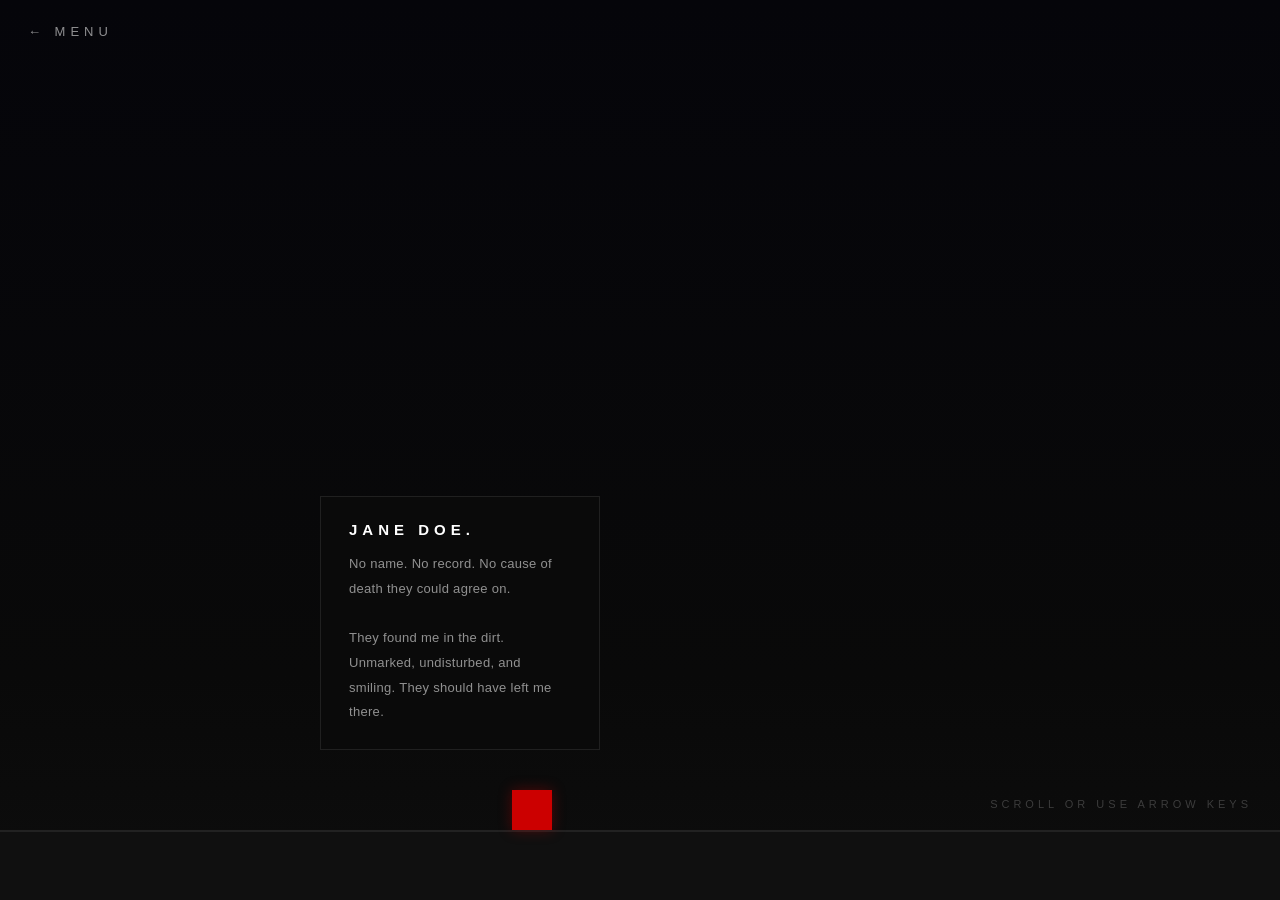
==== about.html @ 36c1bbdc "added navigation. made about page." ====
<!DOCTYPE html>
<html lang="en">
<head>
    <meta charset="UTF-8">
    <meta name="viewport" content="width=device-width, initial-scale=1.0">
    <title>About - Jane Doe</title>
    <link rel="stylesheet" href="about.css">
</head>
<body>
    <a href="index.html" id="back-btn">← menu</a>

    <div id="scene">
        <div id="world">
            <div id="ground"></div>
            <div id="character"></div>

            <div class="panel" style="left: 320px; bottom: 150px;">
                <h2>Jane Doe.</h2>
                <p>No name. No record. No cause of death they could agree on.<br><br>
                They found me in the dirt. Unmarked, undisturbed, and smiling. They should have left me there.</p>
            </div>

            <div class="panel" style="left: 1300px; bottom: 150px;">
                <h2>Origin</h2>
                <p>I was buried alive with a curse sewn into my skin. Every mark on my body was put there by men who feared what they could not name.<br><br>
                I did not die. I endured. There is a difference.</p>
            </div>

            <div class="panel" style="left: 2500px; bottom: 150px;">
                <h2>The Craft</h2>
                <p>I bend what should not bend. I know the words written before language had a name. I have turned the storm, stilled the heart, and walked out of rooms that were locked from the inside.<br><br>
                Call it a skill set.</p>
            </div>

            <div class="panel" style="left: 3700px; bottom: 150px;">
                <h2>Find Me.</h2>
                <p>I have always been in the room.<br><br>
                You just had to open the drawer.</p>
            </div>
        </div>
    </div>

    <div id="scroll-hint">scroll or use arrow keys</div>
    <div id="progress"></div>

    <script src="./js/about.js"></script>
</body>
</html>
---- about.css ----
*, *::before, *::after {
    box-sizing: border-box;
    margin: 0;
    padding: 0;
}

body {
    overflow: hidden;
    background: #080808;
    font-family: Montserrat, "Helvetica Neue", Helvetica, Arial;
}

/* Fixed viewport container — clips the world */
#scene {
    position: fixed;
    top: 0;
    left: 0;
    width: 100vw;
    height: 100vh;
    overflow: hidden;
}

/* The scrollable world — moved via transform */
#world {
    position: absolute;
    top: 0;
    left: 0;
    width: 5000px;
    height: 100%;
    background: linear-gradient(to bottom, #05050a 0%, #090909 75%, #0d0d0d 100%);
    /* no transition — snaps instantly so character lag is visible */
}

#ground {
    position: absolute;
    bottom: 0;
    left: 0;
    width: 100%;
    height: 70px;
    background: #101010;
    border-top: 2px solid #222;
}

/* Red square character */
#character {
    position: absolute;
    bottom: 70px;
    left: 40vw;
    width: 40px;
    height: 40px;
    background: #cc0000;
    box-shadow: 0 0 14px rgba(204, 0, 0, 0.35);
    transition: left 0.2s ease-out;
}

/* Content panels */
.panel {
    position: absolute;
    width: 280px;
    padding: 24px 28px;
    background: rgba(10, 10, 10, 0.92);
    border: 1px solid rgba(55, 55, 55, 0.5);
    color: white;
}

.panel h2 {
    font-size: 15px;
    font-weight: 600;
    letter-spacing: 5px;
    text-transform: uppercase;
    margin-bottom: 14px;
    filter: blur(0.3px);
}

.panel p {
    font-size: 13px;
    line-height: 1.9;
    color: rgba(255, 255, 255, 0.55);
    letter-spacing: 0.3px;
}

/* Back button */
#back-btn {
    position: fixed;
    top: 24px;
    left: 28px;
    color: rgba(255, 255, 255, 0.55);
    text-decoration: none;
    font-size: 13px;
    letter-spacing: 5px;
    text-transform: uppercase;
    filter: blur(0.4px);
    transition: color 0.2s, filter 0.2s;
    z-index: 100;
}

#back-btn:hover {
    color: #ff3300;
    filter: blur(0px);
}

/* Scroll hint — fades on first scroll */
#scroll-hint {
    position: fixed;
    bottom: 90px;
    right: 28px;
    color: rgba(255, 255, 255, 0.2);
    font-size: 11px;
    letter-spacing: 4px;
    text-transform: uppercase;
    filter: blur(0.5px);
    transition: opacity 0.8s ease;
    pointer-events: none;
    user-select: none;
}

#scroll-hint.hidden {
    opacity: 0;
}

/* Progress bar along the bottom */
#progress {
    position: fixed;
    bottom: 0;
    left: 0;
    height: 2px;
    width: 0;
    background: rgba(204, 0, 0, 0.45);
    transition: width 0.12s linear;
    z-index: 100;
}

/* Mobile */
@media (max-width: 600px) {
    #character {
        width: 32px;
        height: 32px;
    }

    .panel {
        width: 220px;
        padding: 18px 20px;
    }

    .panel h2 {
        font-size: 13px;
        letter-spacing: 3px;
    }

    .panel p {
        font-size: 12px;
    }

    #back-btn {
        font-size: 11px;
        letter-spacing: 4px;
    }

    #scroll-hint {
        font-size: 10px;
        letter-spacing: 3px;
        bottom: 80px;
    }
}
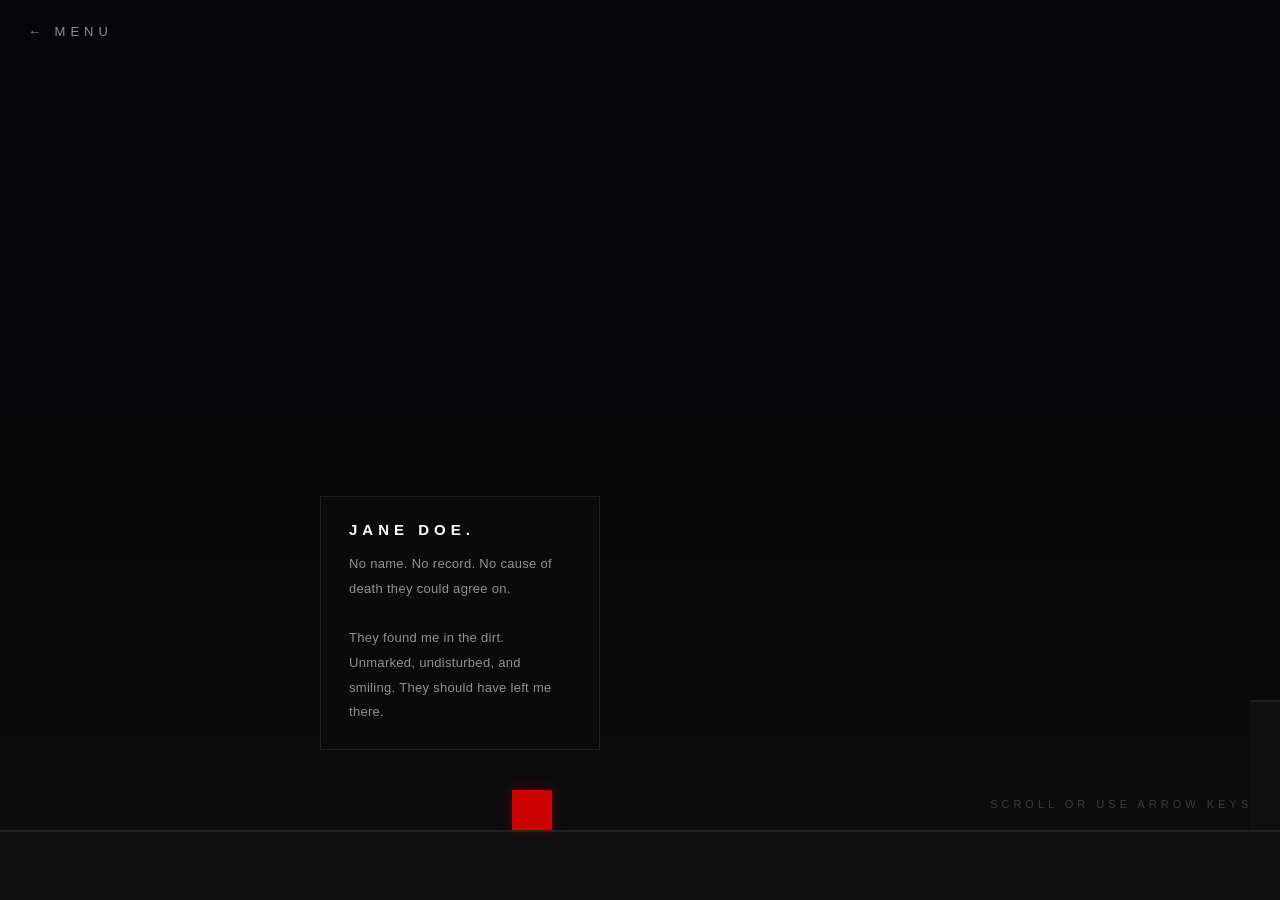
==== commit 3e32041e: "added platform and pre-determined path" ====
--- a/about.html
+++ b/about.html
@@ -12,27 +12,37 @@
     <div id="scene">
         <div id="world">
             <div id="ground"></div>
+
+            <!-- Platforms -->
+            <div class="platform" style="left: 1250px; width: 1100px; height: 130px;"></div>
+            <div class="platform" style="left: 2500px; width: 850px;  height: 200px;"></div>
+            <div class="platform" style="left: 3500px; width: 1050px; height: 100px;"></div>
+
             <div id="character"></div>
 
+            <!-- Panel 1 — ground level (bottom: GROUND_HEIGHT + 0 + 80) -->
             <div class="panel" style="left: 320px; bottom: 150px;">
                 <h2>Jane Doe.</h2>
                 <p>No name. No record. No cause of death they could agree on.<br><br>
                 They found me in the dirt. Unmarked, undisturbed, and smiling. They should have left me there.</p>
             </div>
 
-            <div class="panel" style="left: 1300px; bottom: 150px;">
+            <!-- Panel 2 — Platform A, elevation 130 (bottom: 70 + 130 + 80 = 280) -->
+            <div class="panel" style="left: 1700px; bottom: 280px;">
                 <h2>Origin</h2>
                 <p>I was buried alive with a curse sewn into my skin. Every mark on my body was put there by men who feared what they could not name.<br><br>
                 I did not die. I endured. There is a difference.</p>
             </div>
 
-            <div class="panel" style="left: 2500px; bottom: 150px;">
+            <!-- Panel 3 — Platform B, elevation 200 (bottom: 70 + 200 + 80 = 350) -->
+            <div class="panel" style="left: 2800px; bottom: 350px;">
                 <h2>The Craft</h2>
                 <p>I bend what should not bend. I know the words written before language had a name. I have turned the storm, stilled the heart, and walked out of rooms that were locked from the inside.<br><br>
-                Call it a skill set.</p>
+                Call it a blessing.</p>
             </div>
 
-            <div class="panel" style="left: 3700px; bottom: 150px;">
+            <!-- Panel 4 — Platform C, elevation 100 (bottom: 70 + 100 + 80 = 250) -->
+            <div class="panel" style="left: 3800px; bottom: 250px;">
                 <h2>Find Me.</h2>
                 <p>I have always been in the room.<br><br>
                 You just had to open the drawer.</p>
--- a/about.css
+++ b/about.css
@@ -51,6 +51,14 @@
     background: #cc0000;
     box-shadow: 0 0 14px rgba(204, 0, 0, 0.35);
     transition: left 0.2s ease-out;
+}
+
+/* Platforms */
+.platform {
+    position: absolute;
+    bottom: 70px; /* sits on top of ground */
+    background: #101010;
+    border-top: 2px solid #1e1e1e;
 }
 
 /* Content panels */
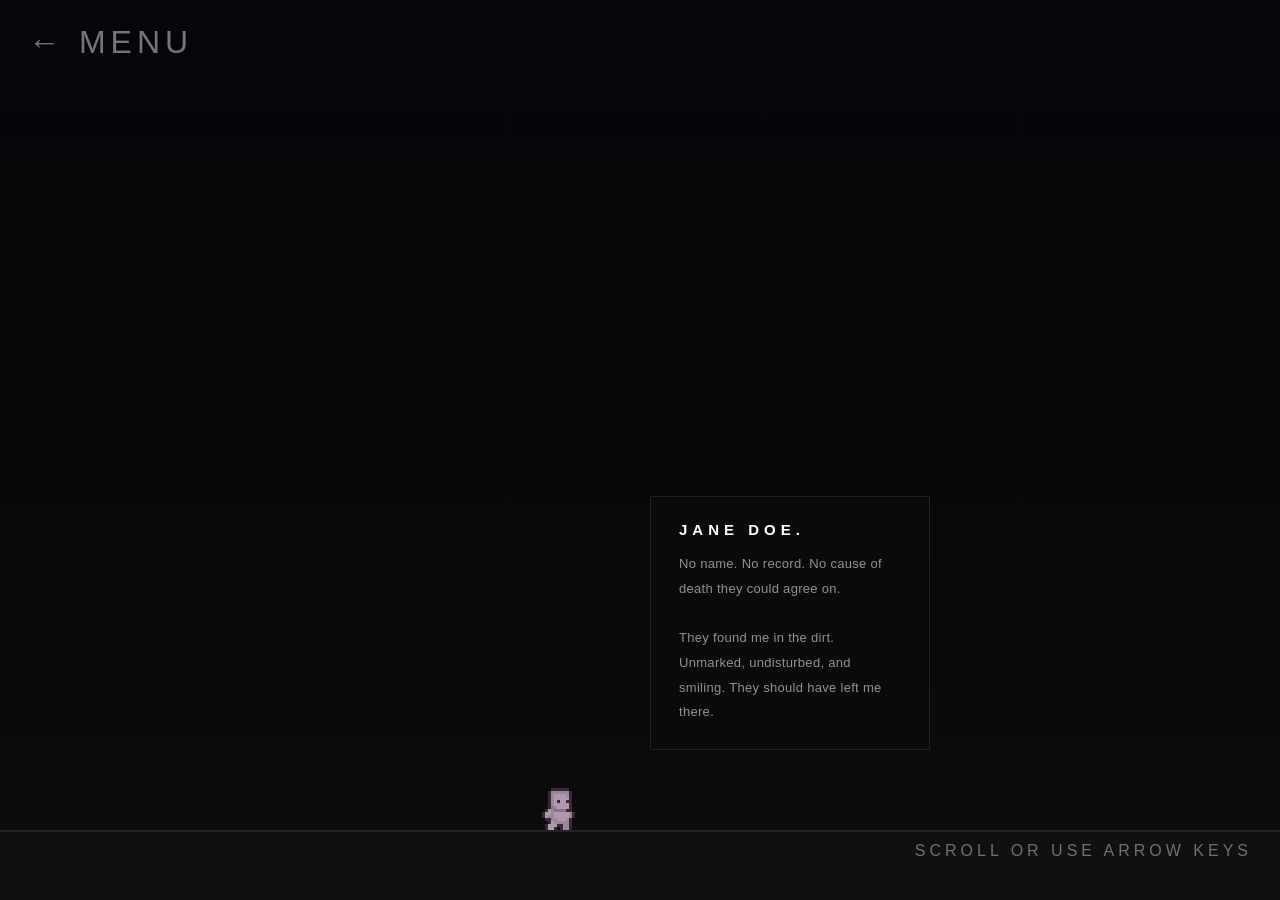
==== commit 44b3cdc7: "about prototype done. created work." ====
--- a/about.html
+++ b/about.html
@@ -4,45 +4,48 @@
     <meta charset="UTF-8">
     <meta name="viewport" content="width=device-width, initial-scale=1.0">
     <title>About - Jane Doe</title>
+    <link rel="stylesheet" href="main.css">
     <link rel="stylesheet" href="about.css">
 </head>
 <body>
+    <div id="loader"><div id="loader-track"><div id="loader-bar"></div></div></div>
+
     <a href="index.html" id="back-btn">← menu</a>
 
     <div id="scene">
         <div id="world">
             <div id="ground"></div>
 
-            <!-- Platforms -->
-            <div class="platform" style="left: 1250px; width: 1100px; height: 130px;"></div>
-            <div class="platform" style="left: 2500px; width: 850px;  height: 200px;"></div>
-            <div class="platform" style="left: 3500px; width: 1050px; height: 100px;"></div>
+            <!-- Platforms — continuous, no gaps -->
+            <div class="platform" style="left: 1300px; width: 1300px; height: 130px;"></div>
+            <div class="platform" style="left: 2600px; width: 1100px; height: 200px;"></div>
+            <div class="platform" style="left: 3700px; width: 900px;  height: 100px;"></div>
 
             <div id="character"></div>
 
-            <!-- Panel 1 — ground level (bottom: GROUND_HEIGHT + 0 + 80) -->
-            <div class="panel" style="left: 320px; bottom: 150px;">
+            <!-- Panel 1 — ground level (bottom: 70 + 0 + 80 = 150) -->
+            <div class="panel" style="left: 650px; bottom: 150px;">
                 <h2>Jane Doe.</h2>
                 <p>No name. No record. No cause of death they could agree on.<br><br>
                 They found me in the dirt. Unmarked, undisturbed, and smiling. They should have left me there.</p>
             </div>
 
             <!-- Panel 2 — Platform A, elevation 130 (bottom: 70 + 130 + 80 = 280) -->
-            <div class="panel" style="left: 1700px; bottom: 280px;">
+            <div class="panel" style="left: 2100px; bottom: 280px;">
                 <h2>Origin</h2>
                 <p>I was buried alive with a curse sewn into my skin. Every mark on my body was put there by men who feared what they could not name.<br><br>
                 I did not die. I endured. There is a difference.</p>
             </div>
 
             <!-- Panel 3 — Platform B, elevation 200 (bottom: 70 + 200 + 80 = 350) -->
-            <div class="panel" style="left: 2800px; bottom: 350px;">
+            <div class="panel" style="left: 3100px; bottom: 350px;">
                 <h2>The Craft</h2>
                 <p>I bend what should not bend. I know the words written before language had a name. I have turned the storm, stilled the heart, and walked out of rooms that were locked from the inside.<br><br>
                 Call it a blessing.</p>
             </div>
 
             <!-- Panel 4 — Platform C, elevation 100 (bottom: 70 + 100 + 80 = 250) -->
-            <div class="panel" style="left: 3800px; bottom: 250px;">
+            <div class="panel" style="left: 4200px; bottom: 250px;">
                 <h2>Find Me.</h2>
                 <p>I have always been in the room.<br><br>
                 You just had to open the drawer.</p>
--- a/main.css
+++ b/main.css
@@ -0,0 +1,74 @@
+/* ── Reset ───────────────────────────────────────────────────── */
+*, *::before, *::after {
+    box-sizing: border-box;
+    margin: 0;
+    padding: 0;
+}
+
+/* Base font — form elements don't inherit from body by default */
+body, button, input, select, textarea {
+    font-family: Montserrat, "Helvetica Neue", Helvetica, Arial;
+}
+
+/* ── Back button — used by all sub-pages ─────────────────────── */
+#back-btn {
+    position: fixed;
+    top: 24px;
+    left: 28px;
+    color: rgba(255, 255, 255, 0.45);
+    text-decoration: none;
+    font-size: 2rem;
+    letter-spacing: 5px;
+    text-transform: uppercase;
+    filter: blur(0.4px);
+    transition: color 0.2s, filter 0.2s;
+    z-index: 100;
+    cursor: pointer;
+}
+
+#back-btn:hover {
+    color: #ff3300;
+    filter: blur(0px);
+}
+
+@media (max-width: 600px) {
+    #back-btn {
+        font-size: 1.5rem;
+        letter-spacing: 4px;
+    }
+}
+
+/* ── Loading screen — shared by about + work ─────────────────── */
+#loader {
+    position: fixed;
+    inset: 0;
+    background: #000;
+    display: flex;
+    align-items: center;
+    justify-content: center;
+    z-index: 9999;
+    transition: opacity 0.6s ease;
+}
+
+#loader.fade-out {
+    opacity: 0;
+    pointer-events: none;
+}
+
+#loader-track {
+    width: 200px;
+    height: 2px;
+    background: rgba(255, 255, 255, 0.12);
+}
+
+#loader-bar {
+    height: 2px;
+    width: 0;
+    background: #fff;
+    animation: loader-fill 1s cubic-bezier(0.4, 0, 0.2, 1) forwards;
+}
+
+@keyframes loader-fill {
+    0%   { width: 0;     }
+    100% { width: 200px; }
+}
--- a/about.css
+++ b/about.css
@@ -1,13 +1,6 @@
-*, *::before, *::after {
-    box-sizing: border-box;
-    margin: 0;
-    padding: 0;
-}
-
 body {
     overflow: hidden;
     background: #080808;
-    font-family: Montserrat, "Helvetica Neue", Helvetica, Arial;
 }
 
 /* Fixed viewport container — clips the world */
@@ -25,7 +18,7 @@
     position: absolute;
     top: 0;
     left: 0;
-    width: 5000px;
+    width: 12000px;
     height: 100%;
     background: linear-gradient(to bottom, #05050a 0%, #090909 75%, #0d0d0d 100%);
     /* no transition — snaps instantly so character lag is visible */
@@ -41,16 +34,17 @@
     border-top: 2px solid #222;
 }
 
-/* Red square character */
+/* Sprite character */
 #character {
     position: absolute;
     bottom: 70px;
     left: 40vw;
-    width: 40px;
-    height: 40px;
-    background: #cc0000;
-    box-shadow: 0 0 14px rgba(204, 0, 0, 0.35);
-    transition: left 0.2s ease-out;
+    width: 96px;
+    height: 96px;
+    image-rendering: pixelated;
+    image-rendering: crisp-edges;
+    background-repeat: no-repeat;
+    /* no CSS transition — JS lerp handles the lag */
 }
 
 /* Platforms */
@@ -87,33 +81,13 @@
     letter-spacing: 0.3px;
 }
 
-/* Back button */
-#back-btn {
-    position: fixed;
-    top: 24px;
-    left: 28px;
-    color: rgba(255, 255, 255, 0.55);
-    text-decoration: none;
-    font-size: 13px;
-    letter-spacing: 5px;
-    text-transform: uppercase;
-    filter: blur(0.4px);
-    transition: color 0.2s, filter 0.2s;
-    z-index: 100;
-}
-
-#back-btn:hover {
-    color: #ff3300;
-    filter: blur(0px);
-}
-
 /* Scroll hint — fades on first scroll */
 #scroll-hint {
     position: fixed;
-    bottom: 90px;
+    bottom: 40px;
     right: 28px;
-    color: rgba(255, 255, 255, 0.2);
-    font-size: 11px;
+    color: rgba(255, 255, 255, 0.4);
+    font-size: 1rem;
     letter-spacing: 4px;
     text-transform: uppercase;
     filter: blur(0.5px);
@@ -140,11 +114,6 @@
 
 /* Mobile */
 @media (max-width: 600px) {
-    #character {
-        width: 32px;
-        height: 32px;
-    }
-
     .panel {
         width: 220px;
         padding: 18px 20px;
@@ -159,14 +128,9 @@
         font-size: 12px;
     }
 
-    #back-btn {
-        font-size: 11px;
-        letter-spacing: 4px;
-    }
-
     #scroll-hint {
         font-size: 10px;
         letter-spacing: 3px;
-        bottom: 80px;
+        font-size: 0.5rem;
     }
 }
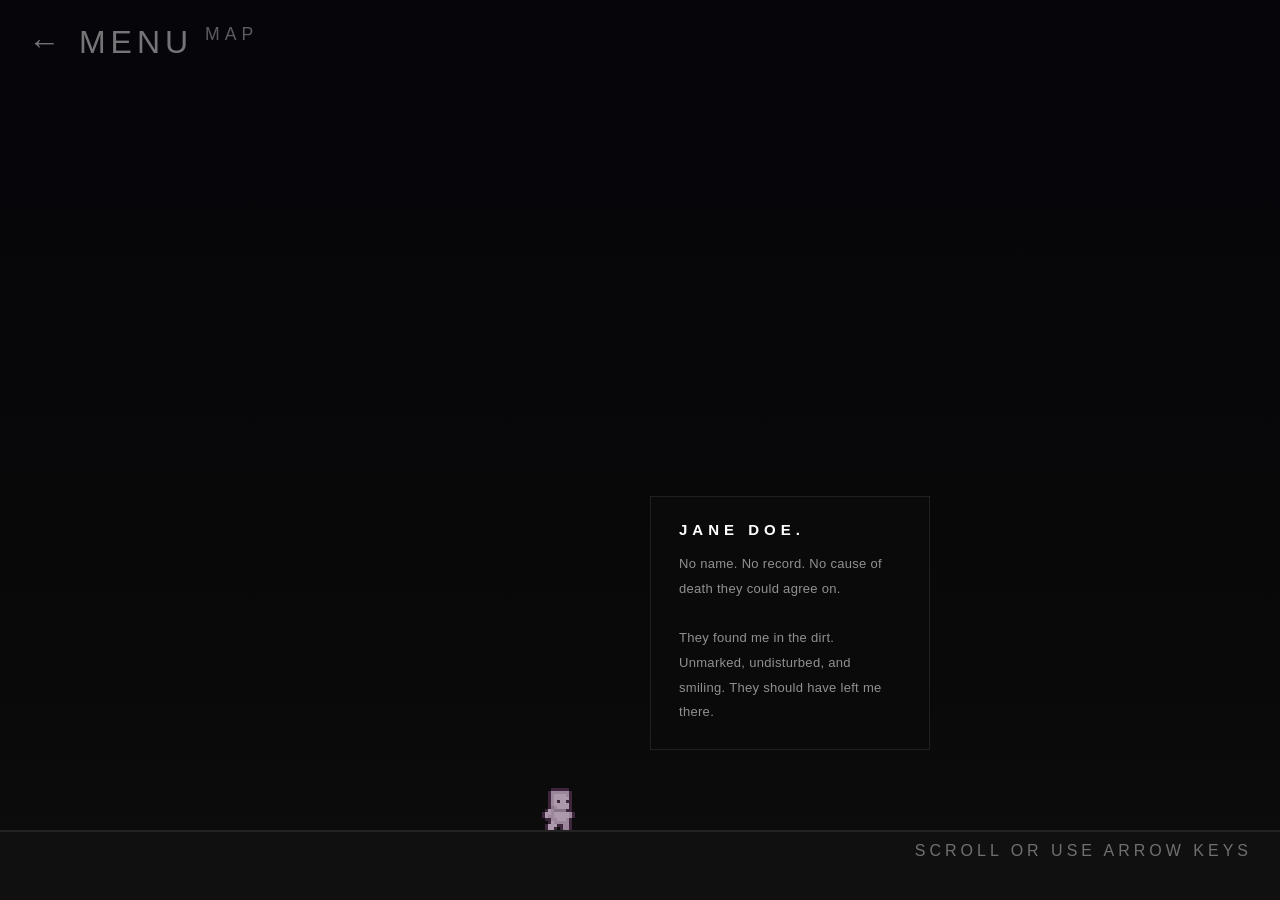
==== commit a799e4be: "map works now" ====
--- a/about.html
+++ b/about.html
@@ -11,15 +11,16 @@
     <div id="loader"><div id="loader-track"><div id="loader-bar"></div></div></div>
 
     <a href="index.html" id="back-btn">← menu</a>
+    <a href="map.html"   id="map-btn">map</a>
 
     <div id="scene">
         <div id="world">
             <div id="ground"></div>
 
             <!-- Platforms — continuous, no gaps -->
-            <div class="platform" style="left: 1300px; width: 1300px; height: 130px;"></div>
-            <div class="platform" style="left: 2600px; width: 1100px; height: 200px;"></div>
-            <div class="platform" style="left: 3700px; width: 900px;  height: 100px;"></div>
+            <div class="platform" style="left:  1300px; width:  800px; height: 130px;"></div>
+            <div class="platform" style="left: 2100px; width: 1100px; height: 200px;"></div>
+            <div class="platform" style="left: 3200px; width: 900px; height: 100px;"></div>
 
             <div id="character"></div>
 
@@ -31,28 +32,47 @@
             </div>
 
             <!-- Panel 2 — Platform A, elevation 130 (bottom: 70 + 130 + 80 = 280) -->
-            <div class="panel" style="left: 2100px; bottom: 280px;">
+            <div class="panel" style="left: 1600px; bottom: 280px;">
                 <h2>Origin</h2>
                 <p>I was buried alive with a curse sewn into my skin. Every mark on my body was put there by men who feared what they could not name.<br><br>
                 I did not die. I endured. There is a difference.</p>
             </div>
 
             <!-- Panel 3 — Platform B, elevation 200 (bottom: 70 + 200 + 80 = 350) -->
-            <div class="panel" style="left: 3100px; bottom: 350px;">
+            <div class="panel" style="left: 2600px; bottom: 350px;">
                 <h2>The Craft</h2>
                 <p>I bend what should not bend. I know the words written before language had a name. I have turned the storm, stilled the heart, and walked out of rooms that were locked from the inside.<br><br>
                 Call it a blessing.</p>
             </div>
 
             <!-- Panel 4 — Platform C, elevation 100 (bottom: 70 + 100 + 80 = 250) -->
-            <div class="panel" style="left: 4200px; bottom: 250px;">
+            <div class="panel" style="left: 3700px; bottom: 250px;">
                 <h2>Find Me.</h2>
                 <p>I have always been in the room.<br><br>
                 You just had to open the drawer.</p>
             </div>
+
+            <!-- Doors — end of corridor -->
+            <div class="door" style="left: 4368px;" data-href="work.html" onclick="window.location.href='work.html'">
+                <div class="door-knob"></div>
+                <span class="door-label">work</span>
+            </div>
+            <div class="door" style="left: 4618px;" data-href="skills.html" onclick="window.location.href='skills.html'">
+                <div class="door-knob"></div>
+                <span class="door-label">skills</span>
+            </div>
+            <div class="door" style="left: 4868px;" data-href="contact.html" onclick="window.location.href='contact.html'">
+                <div class="door-knob"></div>
+                <span class="door-label">contact</span>
+            </div>
+            <div class="door" style="left: 5118px;" data-href="resume.html" onclick="window.location.href='resume.html'">
+                <div class="door-knob"></div>
+                <span class="door-label">resume</span>
+            </div>
         </div>
     </div>
 
+    <div id="door-hint" class="hidden"></div>
     <div id="scroll-hint">scroll or use arrow keys</div>
     <div id="progress"></div>
 
--- a/main.css
+++ b/main.css
@@ -10,14 +10,13 @@
     font-family: Montserrat, "Helvetica Neue", Helvetica, Arial;
 }
 
-/* ── Back button — used by all sub-pages ─────────────────────── */
-#back-btn {
+/* ── Top-left nav — back + map buttons ──────────────────────── */
+#back-btn,
+#map-btn {
     position: fixed;
     top: 24px;
-    left: 28px;
     color: rgba(255, 255, 255, 0.45);
     text-decoration: none;
-    font-size: 2rem;
     letter-spacing: 5px;
     text-transform: uppercase;
     filter: blur(0.4px);
@@ -26,16 +25,27 @@
     cursor: pointer;
 }
 
-#back-btn:hover {
+#back-btn:hover,
+#map-btn:hover {
     color: #ff3300;
     filter: blur(0px);
 }
 
+/* ── Back button — used by all sub-pages ─────────────────────── */
+#back-btn {
+    left: 28px;
+    font-size: 2rem;
+}
+
+#map-btn {
+    left: 205px;
+    font-size: 1.1rem;
+    color: rgba(255, 255, 255, 0.35);
+}
+
 @media (max-width: 600px) {
-    #back-btn {
-        font-size: 1.5rem;
-        letter-spacing: 4px;
-    }
+    #back-btn { font-size: 1.5rem; letter-spacing: 4px; }
+    #map-btn  { left: 162px; font-size: 0.9rem; }
 }
 
 /* ── Loading screen — shared by about + work ─────────────────── */
--- a/about.css
+++ b/about.css
@@ -112,6 +112,95 @@
     z-index: 100;
 }
 
+/* ── Doors ───────────────────────────────────────────────────────────────── */
+.door {
+    position: absolute;
+    bottom: 70px;
+    width: 64px;
+    height: 112px;
+    background: #0c0808;
+    border: 2px solid #2a1a1a;
+    border-bottom: none;
+    cursor: pointer;
+    transition: border-color 0.3s ease, box-shadow 0.3s ease;
+}
+
+/* Inner door panel */
+.door::before {
+    content: '';
+    position: absolute;
+    inset: 9px;
+    border: 1px solid #1c1010;
+    pointer-events: none;
+    transition: border-color 0.3s ease;
+}
+
+/* Door knob */
+.door-knob {
+    position: absolute;
+    right: 10px;
+    top: 56%;
+    width: 7px;
+    height: 7px;
+    background: #332020;
+    border-radius: 50%;
+    transition: background 0.3s ease, box-shadow 0.3s ease;
+}
+
+/* Label above door */
+.door-label {
+    position: absolute;
+    bottom: calc(100% + 12px);
+    left: 50%;
+    transform: translateX(-50%);
+    font-size: 13px;
+    letter-spacing: 0.3px;
+    text-transform: uppercase;
+    color: rgba(255, 255, 255, 0.55);
+    white-space: nowrap;
+    transition: color 0.3s ease;
+    pointer-events: none;
+}
+
+/* Active state — character is nearby */
+.door.door-active {
+    border-color: rgba(190, 20, 0, 0.55);
+    box-shadow: 0 0 28px rgba(190, 20, 0, 0.15),
+                inset 0 0 20px rgba(190, 20, 0, 0.05);
+}
+
+.door.door-active::before {
+    border-color: rgba(190, 20, 0, 0.25);
+}
+
+.door.door-active .door-knob {
+    background: rgba(190, 20, 0, 0.65);
+    box-shadow: 0 0 6px rgba(190, 20, 0, 0.4);
+}
+
+.door.door-active .door-label {
+    color: rgba(220, 80, 55, 0.9);
+}
+
+/* Door interaction hint */
+#door-hint {
+    position: fixed;
+    bottom: 90px;
+    left: 50%;
+    transform: translateX(-50%);
+    color: rgba(255, 255, 255, 0.35);
+    font-size: 11px;
+    letter-spacing: 4px;
+    text-transform: uppercase;
+    filter: blur(0.3px);
+    transition: opacity 0.4s ease;
+    pointer-events: none;
+    white-space: nowrap;
+    z-index: 90;
+}
+
+#door-hint.hidden { opacity: 0; }
+
 /* Mobile */
 @media (max-width: 600px) {
     .panel {
